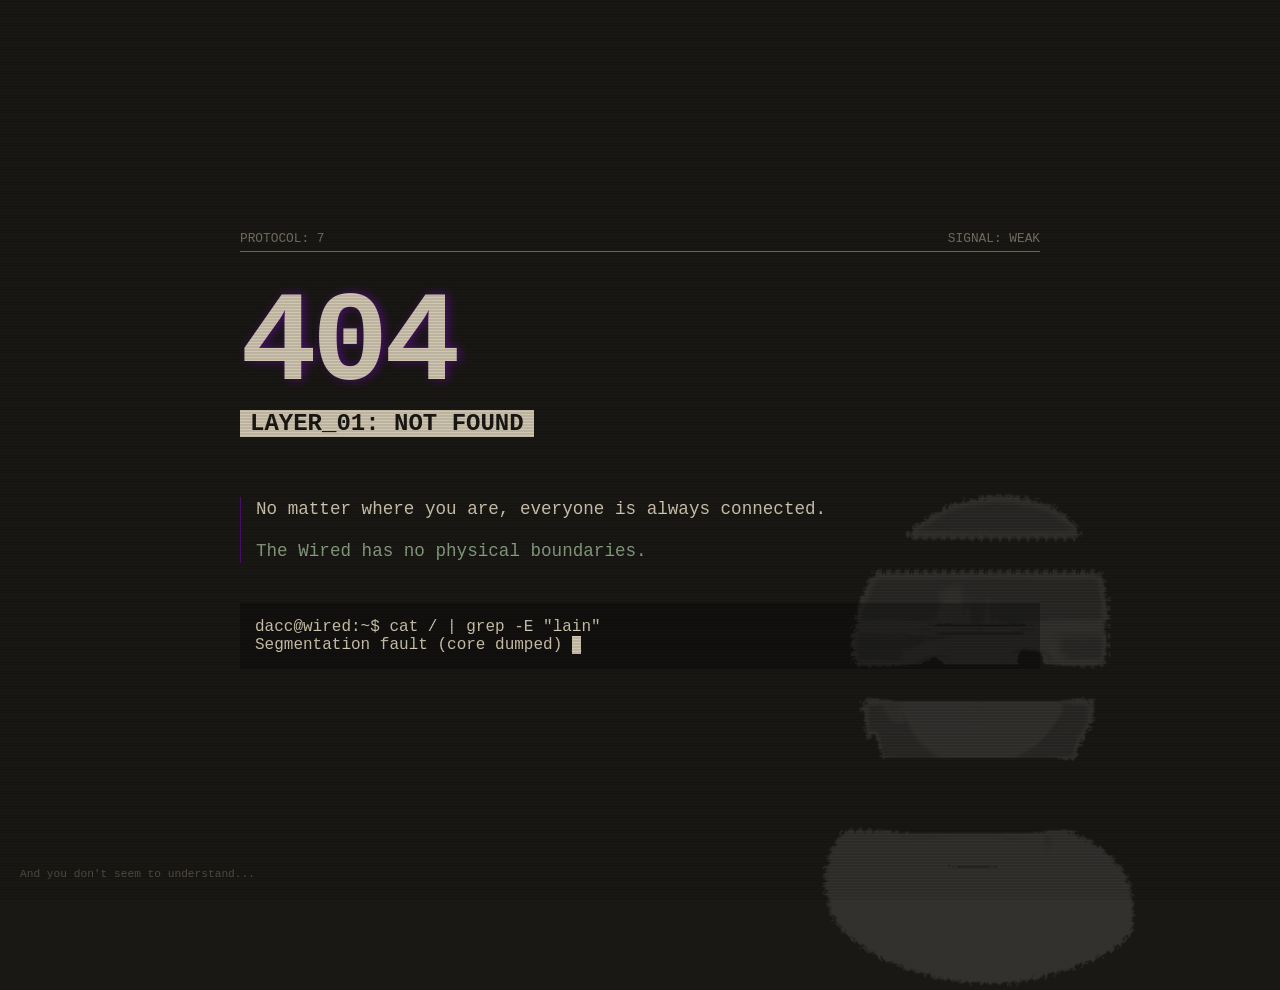
==== index.html @ dec51916 "pages" ====
<!doctype html>
<html lang="en">
    <head>
        <meta charset="UTF-8" />
        <meta name="viewport" content="width=device-width, initial-scale=1.0" />
        <title>THE WIRED: 404</title>
        <link rel="stylesheet" href="wired.css" />
    </head>
    <body>
        <div class="sketch"></div>
        <div class="scanlines"></div>

        <div class="lain"></div>

        <main class="terminal">
            <div class="navi-header">
                <span class="protocol">PROTOCOL: 7</span>
                <span class="signal">SIGNAL: WEAK</span>
            </div>

            <div class="glitch">
                <h1 class="error-code" data-text="404">404</h1>
                <h2 class="error-status">LAYER_01: NOT FOUND</h2>
            </div>

            <div class="message">
                <p>No matter where you are, everyone is always connected.</p>
                <p class="highlight">The Wired has no physical boundaries.</p>
            </div>

            <div class="prompt">
                <span class="user">dacc@wired:~$</span>
                <span class="input">cat / | grep -E "lain"</span>
                <br />
                <span class="response">Segmentation fault (core dumped)</span>
                <span class="cursor">_</span>
            </div>
        </main>

        <div class="yeaidont">And you don't seem to understand...</div>
    </body>
</html>
---- wired.css ----
:root {
    --bg-color: #1a1815;
    --text-color: #d1c7b1;
    --accent-glow: rgba(157, 0, 255, 0.4);
    --terminal-green: #889e81;
}

body {
    background-color: var(--bg-color);
    color: var(--text-color);
    font-family: "Courier New", Courier, monospace;
    height: 100vh;
    margin: 0;
    display: flex;
    justify-content: center;
    align-items: center;
    overflow: hidden;
}

.scanlines {
    position: fixed;
    top: 0;
    width: 100%;
    height: 100%;
    background: linear-gradient(
        rgba(18, 16, 16, 0) 50%,
        rgba(0, 0, 0, 0.1) 50%
    );
    background-size: 100% 3px;
    z-index: 100;
    pointer-events: none;
}

.lain {
    position: absolute;
    bottom: -10%;
    right: 5%;
    width: 400px;
    height: 500px;
    background: url("/lain.webp");
    background-size: contain;
    background-repeat: no-repeat;
    opacity: 0.15;
    filter: grayscale(1) contrast(1.2);
    z-index: 1;
    transition: opacity 0.5s;
}

.terminal {
    position: relative;
    z-index: 10;
    width: 80%;
    max-width: 800px;
}

.navi-header {
    display: flex;
    justify-content: space-between;
    font-size: 0.8rem;
    border-bottom: 1px solid var(--text-color);
    padding-bottom: 5px;
    margin-bottom: 20px;
    opacity: 0.5;
}

.error-code {
    font-size: 8rem;
    margin: 0;
    letter-spacing: -5px;
    color: var(--text-color);
    text-shadow: 3px 0px 10px var(--accent-glow);
    animation: jitter 4s infinite;
}

.error-status {
    font-size: 1.5rem;
    margin-top: -10px;
    background: var(--text-color);
    color: var(--bg-color);
    display: inline-block;
    padding: 0 10px;
}

.message {
    margin: 40px 0;
    font-size: 1.1rem;
    line-height: 1.4;
    border-left: 1px solid var(--accent-glow);
    padding-left: 15px;
}

.highlight {
    color: var(--terminal-green);
}

.prompt {
    font-size: 1rem;
    background: rgba(0, 0, 0, 0.3);
    padding: 15px;
}

.cursor {
    animation: blink 1s infinite;
    background: var(--text-color);
    color: var(--text-color);
}

.yeaidont {
    position: absolute;
    bottom: 20px;
    left: 20px;
    font-size: 0.7rem;
    opacity: 0.3;
}

@keyframes jitter {
    0% {
        transform: translate(0);
    }
    1% {
        transform: translate(2px, -2px);
    }
    2% {
        transform: translate(-2px, 1px);
    }
    3% {
        transform: translate(0);
    }
}

@keyframes blink {
    50% {
        opacity: 0;
    }
}
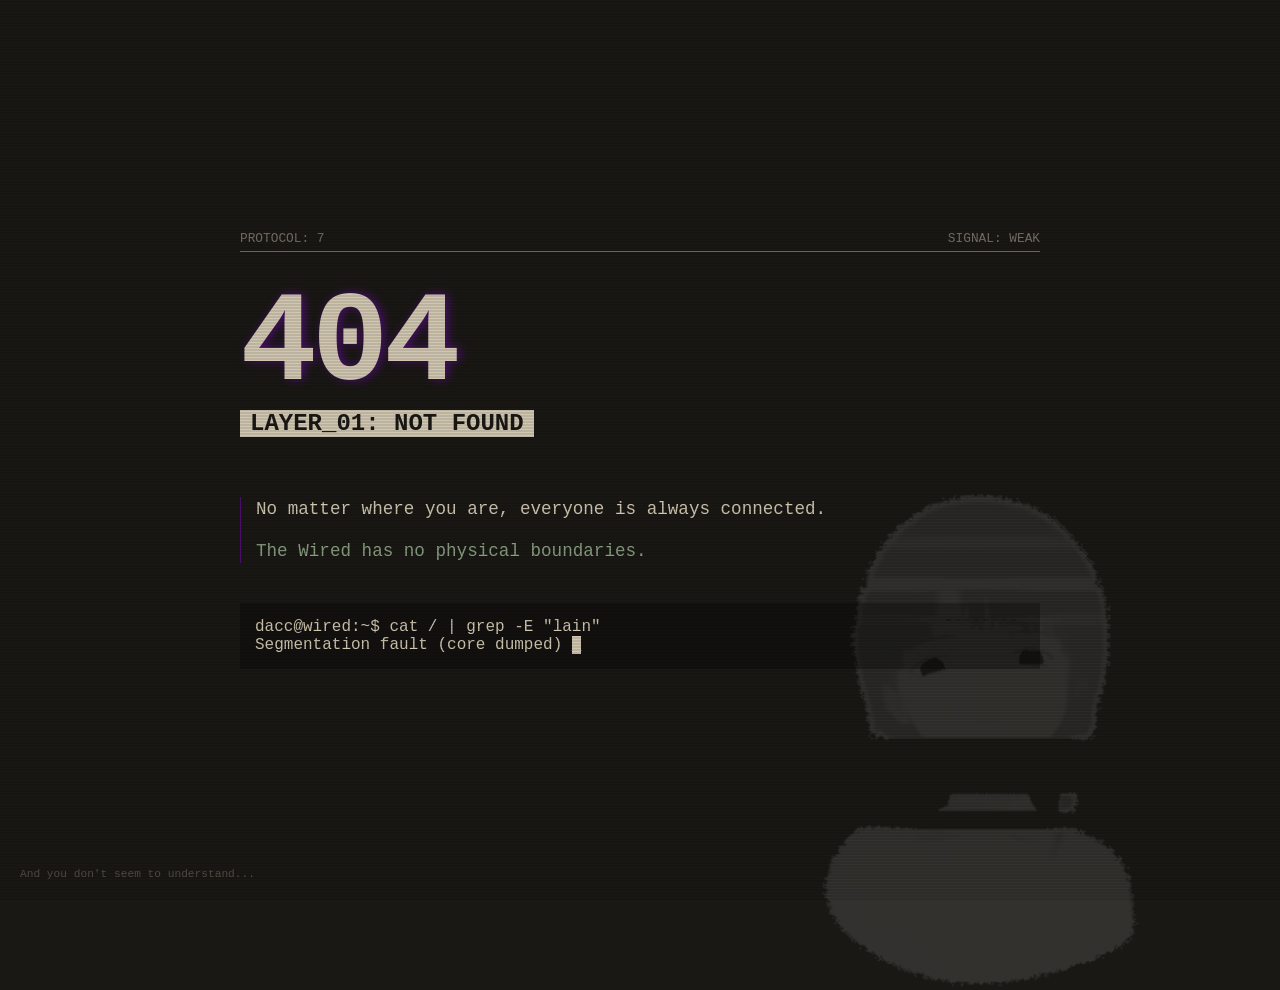
==== commit 6be54e21: "navi" ====
--- a/index.html
+++ b/index.html
@@ -5,6 +5,7 @@
         <meta name="viewport" content="width=device-width, initial-scale=1.0" />
         <title>THE WIRED: 404</title>
         <link rel="stylesheet" href="wired.css" />
+        <link rel="icon" type="image/webp" href="/navi.webp" />
     </head>
     <body>
         <div class="sketch"></div>
--- a/wired.css
+++ b/wired.css
@@ -37,7 +37,7 @@
     right: 5%;
     width: 400px;
     height: 500px;
-    background: url("/lain.webp");
+    background: url("lain.webp");
     background-size: contain;
     background-repeat: no-repeat;
     opacity: 0.15;
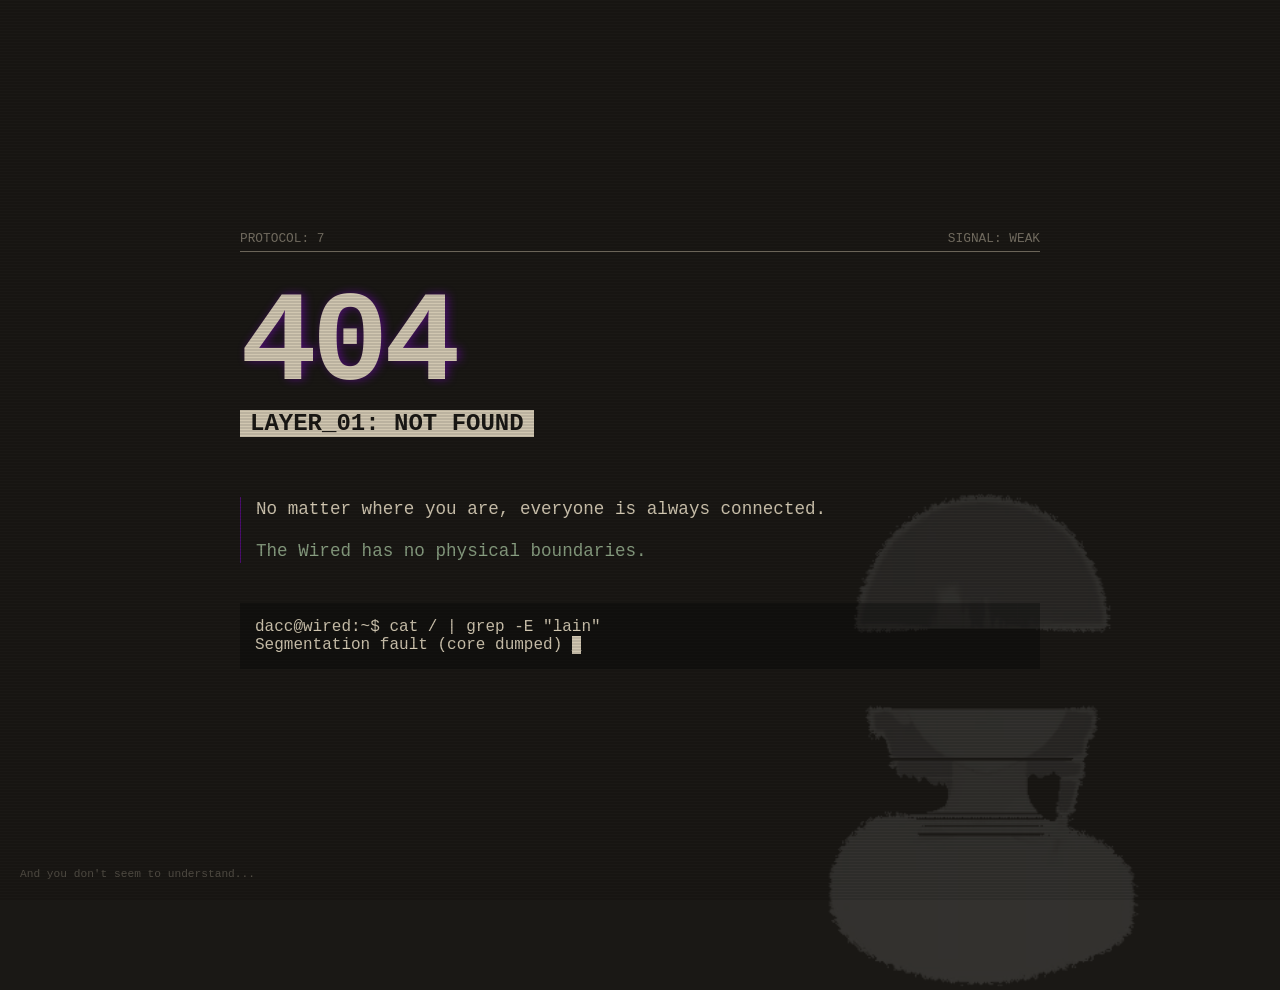
==== commit 1a17b321: "navi" ====
--- a/index.html
+++ b/index.html
@@ -5,7 +5,7 @@
         <meta name="viewport" content="width=device-width, initial-scale=1.0" />
         <title>THE WIRED: 404</title>
         <link rel="stylesheet" href="wired.css" />
-        <link rel="icon" type="image/webp" href="/navi.webp" />
+        <link rel="icon" type="image/webp" href="navi.webp" />
     </head>
     <body>
         <div class="sketch"></div>
